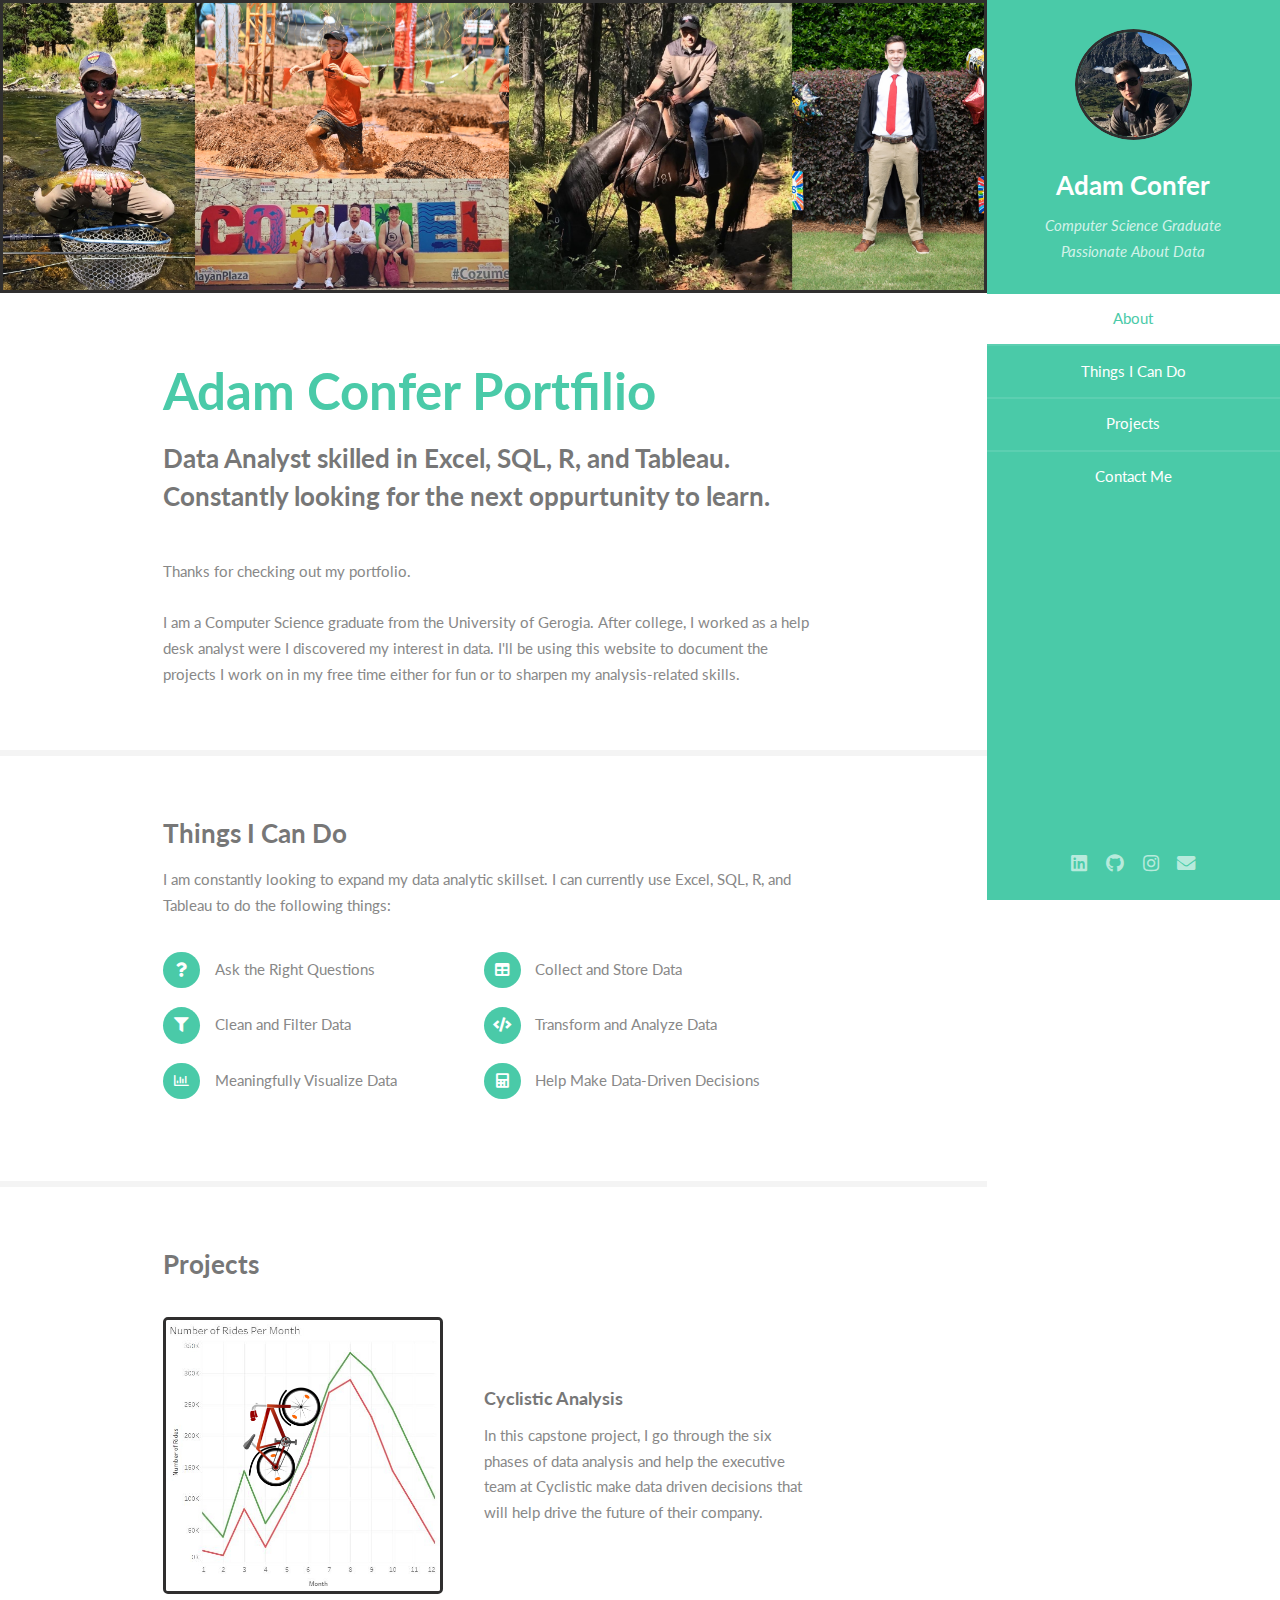
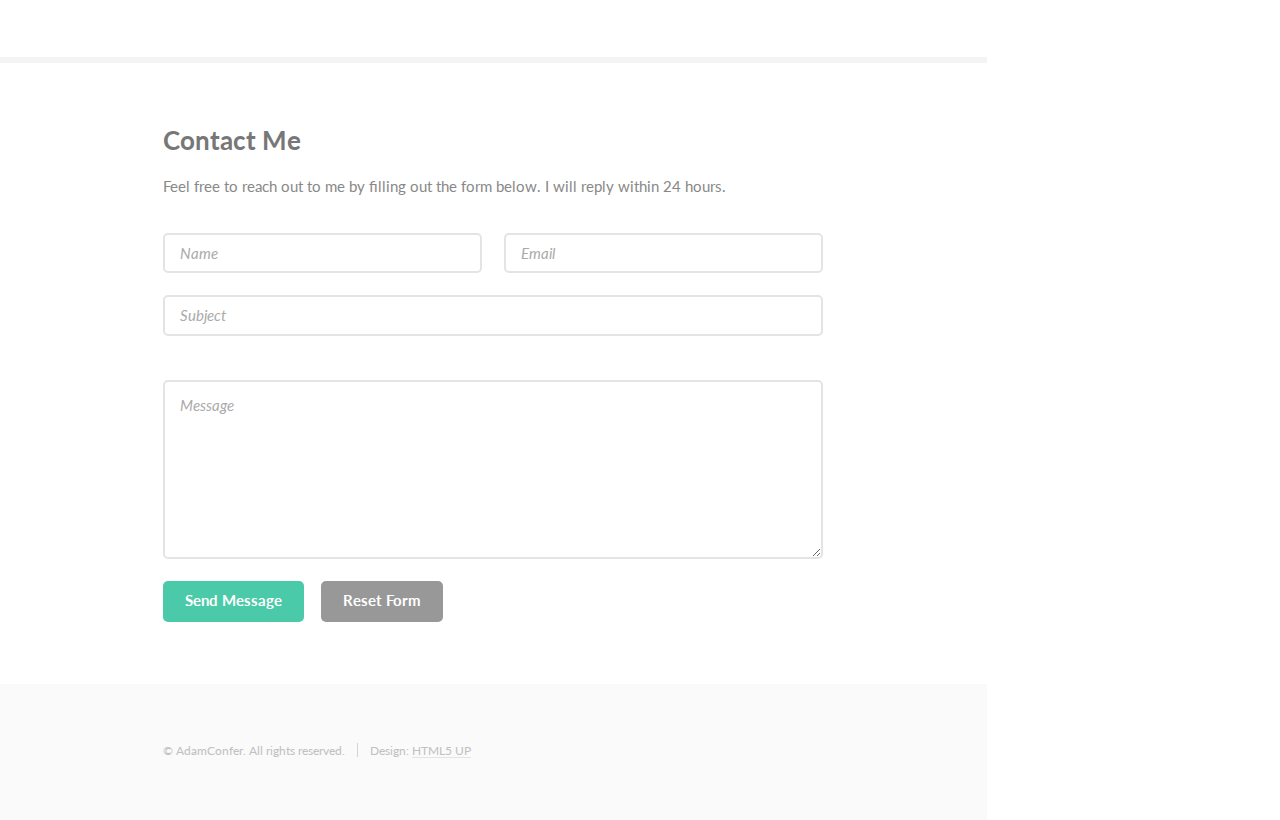
==== index.html @ 36cc15f7 "fist commit" ====
<!DOCTYPE HTML>
<!--
	html5up.net | @ajlkn
	Free for personal and commercial use under the CCA 3.0 license (html5up.net/license)
-->
<html>
	<head>
		<title>Adam Confer Portfolio</title>
		<meta charset="utf-8" />
		<meta name="viewport" content="width=device-width, initial-scale=1, user-scalable=no" />
		<link rel="stylesheet" href="assets/css/main.css" />

	</head>
	<body class="is-preload">

		<!-- Header -->
			<section id="header">
				<header>
					<span class="image avatar"><img src="images/me.jpg" alt="" /></span>
					<h1 id="logo"><a href="#">Adam Confer</a></h1>
					<p>Computer Science Graduate Passionate About Data<br />
					</p>
				</header>
				<nav id="nav">
					<ul>
						<li><a href="#one" class="active">About</a></li>
						<li><a href="#two">Things I Can Do</a></li>
						<li><a href="#three">Projects</a></li>
						<li><a href="#four">Contact Me</a></li>
					</ul>
				</nav>
				<footer>
					<ul class="icons">
						<li><a href="https://www.linkedin.com/in/adam-confer-892aa6199/" target="_blank" class="icon brands fa-linkedin"><span class="label">LinkedIn</span></a></li>
						<li><a href="https://github.com/adamconfer" target="_blank" class="icon brands fa-github"><span class="label">Github</span></a></li>
						<li><a href="https://www.instagram.com/adamthecreamconfer/" target="_blank" class="icon brands fa-instagram"><span class="label">Instagram</span></a></li>
						<li><a href="mailto: adam.confer@gmail.com" class="icon solid fa-envelope"><span class="label">Email</span></a></li>
					</ul>
				</footer>
			</section>

		<!-- Wrapper -->
			<div id="wrapper">

				<!-- Main -->
					<div id="main">

						<!-- One -->
							<section id="one">
								<div class="image main" data-position="center">
									<img src="images/collage1.jpg" alt="" />
								</div>
								<div class="container">
									<header class="major">
										<h2>Adam Confer Portfilio</h2>
										<p>Data Analyst skilled in Excel, SQL, R, and Tableau. Constantly looking for the next oppurtunity to learn. <br /></a></p>
									</header>
									<p>Thanks for checking out my portfolio. 
										
									<br><br>I am a Computer Science graduate from the University of Gerogia. After college, I worked as a help desk analyst were I
									discovered my interest in data. I'll be using this website to document the projects I work on in my free time either for fun or to 
									sharpen my analysis-related skills. 
									</p>
								</div>
							</section>

						<!-- Two -->
							<section id="two">
								<div class="container">
									<h3>Things I Can Do</h3>
									<p>I am constantly looking to expand my data analytic skillset. I can currently use Excel, SQL, R, and Tableau to do the following things:  </p>
									<ul class="feature-icons">
										<li class="icon solid fa-question"> Ask the Right Questions</li>
										<li class="icon solid fa-table">Collect and Store Data</li>
										<li class="icon solid fa-filter">Clean and Filter Data</li>
										<li class="icon solid fa-code">Transform and Analyze Data</li>
										<li class="fa-solid fa-chart-bar">Meaningfully Visualize Data</li>
										<li class="icon solid fa-calculator">Help Make Data-Driven Decisions</li>
									</ul>
								</div>
							</section>

						<!-- Three -->
							<section id="three">
								<div class="container">
									<h3>Projects</h3>
									<p></p>
									<div class="features">
										<article>
											<a href="cyclistic_project.html" class="image"><img src="images/bike_linechart.jpg" alt=""/></a>
											<div class="inner">
												<h4><a href="cyclistic_project.html" ">Cyclistic Analysis</a></h4>
												<p>In this capstone project, I go through the six phases of data analysis and help the executive team at Cyclistic make data driven decisions that will help drive the
													future of their company.</p>
											</div>
										</article>
										
										<!-- Template for later project additions
										<article>
											<a href="#" class="image"><img src="insert_image_here.jpg" alt="" /></a>
											<div class="inner">
												<h4>insert_title_project_here</h4>
												<p>insert_project_desc_here</p>
											</div>
										</article>
										-->
										
									</div>
								</div>
							</section>

						<!-- Four -->
							<section id="four">
								<div class="container">
									<h3>Contact Me</h3>
									<p>Feel free to reach out to me by filling out the form below. I will reply within 24 hours.</p>
									<form method="post" action="https://formsubmit.co/adam.confer@gmail.com">
										<div class="row gtr-uniform">
											<div class="col-6 col-12-xsmall"><input type="text" name="name" id="name" placeholder="Name" /></div>
											<div class="col-6 col-12-xsmall"><input type="email" name="email" id="email" placeholder="Email" required/></div>
											<div class="col-12"><input type="text" name="subject" id="subject" placeholder="Subject" /></div>
											<div class="col-12"><input type="hidden" name="_next"  value = "https://adamconfer.github.io" /></div>
											<div class="col-12"><textarea name="message" id="message" placeholder="Message" rows="6"></textarea></div>
											<div class="col-12">
												<ul class="actions">
													<li><input type="submit" class="primary" value="Send Message" /></li>
													<li><input type="reset" value="Reset Form" /></li>
												</ul>
											</div>
										</div>
									</form>
								</div>
							</section>

						

					</div>

				<!-- Footer -->
					<section id="footer">
						<div class="container">
							<ul class="copyright">
								<li>&copy; AdamConfer. All rights reserved.</li><li>Design: <a href="http://html5up.net">HTML5 UP</a></li>
							</ul>
						</div>
					</section>

			</div>

		<!-- Scripts -->
			<script src="assets/js/jquery.min.js"></script>
			<script src="assets/js/jquery.scrollex.min.js"></script>
			<script src="assets/js/jquery.scrolly.min.js"></script>
			<script src="assets/js/browser.min.js"></script>
			<script src="assets/js/breakpoints.min.js"></script>
			<script src="assets/js/util.js"></script>
			<script src="assets/js/main.js"></script>

	</body>
</html>
---- assets/css/main.css ----
@import url("fontawesome-all.min.css");
@import url("https://fonts.googleapis.com/css?family=Lato:400,400italic,700,700italic|Source+Code+Pro:400");

/*
	Read Only by HTML5 UP
	html5up.net | @ajlkn
	Free for personal and commercial use under the CCA 3.0 license (html5up.net/license)
*/

html, body, div, span, applet, object,
iframe, h1, h2, h3, h4, h5, h6, p, blockquote,
pre, a, abbr, acronym, address, big, cite,
code, del, dfn, em, img, ins, kbd, q, s, samp,
small, strike, strong, sub, sup, tt, var, b,
u, i, center, dl, dt, dd, ol, ul, li, fieldset,
form, label, legend, table, caption, tbody,
tfoot, thead, tr, th, td, article, aside,
canvas, details, embed, figure, figcaption,
footer, header, hgroup, menu, nav, output, ruby,
section, summary, time, mark, audio, video {
	margin: 0;
	padding: 0;
	border: 0;
	font-size: 100%;
	font: inherit;
	vertical-align: baseline;}

article, aside, details, figcaption, figure,
footer, header, hgroup, menu, nav, section {
	display: block;}

body {
	line-height: 1;
}

ol, ul {
	list-style: none;
}

blockquote, q {
	quotes: none;
}

	blockquote:before, blockquote:after, q:before, q:after {
		content: '';
		content: none;
	}

table {
	border-collapse: collapse;
	border-spacing: 0;
}

body {
	-webkit-text-size-adjust: none;
}

mark {
	background-color: transparent;
	color: inherit;
}

input::-moz-focus-inner {
	border: 0;
	padding: 0;
}

input, select, textarea {
	-moz-appearance: none;
	-webkit-appearance: none;
	-ms-appearance: none;
	appearance: none;
}

/* Basic */

	html {
		box-sizing: border-box;
	}

	img{
		border: 3px solid rgb(48, 47, 47);
	}

	*, *:before, *:after {
		box-sizing: inherit;
	}

	body {
		background: rgb(255, 255, 255);
	}

		body.is-preload *, body.is-preload *:before, body.is-preload *:after {
			-moz-animation: none !important;
			-webkit-animation: none !important;
			-ms-animation: none !important;
			animation: none !important;
			-moz-transition: none !important;
			-webkit-transition: none !important;
			-ms-transition: none !important;
			transition: none !important;
		}

	body, input, select, textarea {
		color: #888;
		font-family: "Lato", sans-serif;
		font-size: 16pt;
		font-weight: 400;
		line-height: 1.75em;
	}

	a {
		-moz-transition: color 0.2s ease-in-out, border-color 0.2s ease-in-out;
		-webkit-transition: color 0.2s ease-in-out, border-color 0.2s ease-in-out;
		-ms-transition: color 0.2s ease-in-out, border-color 0.2s ease-in-out;
		transition: color 0.2s ease-in-out, border-color 0.2s ease-in-out;
		border-bottom: solid 1px #e4e4e4;
		color: inherit;
		text-decoration: none;
	}

		a:hover {
			border-bottom-color: transparent;
			color: #4acaa8 !important;
		}

	strong, b {
		color: #777;
		font-weight: 700;
	}

	em, i {
		font-style: italic;
	}

	p {
		margin: 0 0 2.25em 0;
	}

	h1, h2, h3, h4, h5, h6 {
		color: #777;
		font-weight: 700;
		line-height: 1em;
		margin: 0 0 0.5625em 0;
	}

		h1 a, h2 a, h3 a, h4 a, h5 a, h6 a {
			border: 0;
			color: inherit;
			text-decoration: none;
		}

	h2 {
		font-size: 2em;
		line-height: 1.5em;
	}

	h3 {
		font-size: 1.75em;
		line-height: 1.5em;
	}

	h4 {
		font-size: 1.25em;
		line-height: 1.5em;
	}

	h5 {
		font-size: 0.9em;
		line-height: 1.5em;
	}

	h6 {
		font-size: 0.7em;
		line-height: 1.5em;
	}

	sub {
		font-size: 0.8em;
		position: relative;
		top: 0.5em;
	}

	sup {
		font-size: 0.8em;
		position: relative;
		top: -0.5em;
	}

	hr {
		border: 0;
		border-bottom: solid 2px #030303;
		margin: 2.25em 0;
	}

		hr.major {
			margin: 3.375em 0;
		}

	blockquote {
		border-left: solid 8px #e4e4e4;
		font-style: italic;
		margin: 0 0 2.25em 0;
		padding: 0.5em 0 0.5em 2em;
	}

	code {
		background: #555;
		border-radius: 5px;
		color: #fff;
		font-family: "Source Code Pro", monospace;
		font-size: 0.9em;
		margin: 0 0.25em;
		padding: 0.25em 0.65em;
	}

	pre {
		font-family: "Source Code Pro", monospace;
		font-size: 0.9em;
		margin: 0 0 2.25em 0;
	}

		pre code {
			-webkit-overflow-scrolling: touch;
			display: block;
			line-height: 1.5em;
			overflow-x: auto;
			padding: 1em 1.5em;
		}

	.align-left {
		text-align: left;
	}

	.align-center {
		text-align: center;
	}

	.align-right {
		text-align: right;
	}

/* Row */

	.row {
		display: flex;
		flex-wrap: wrap;
		box-sizing: border-box;
		align-items: stretch;
	}

		.row > * {
			box-sizing: border-box;
		}

		.row.gtr-uniform > * > :last-child {
			margin-bottom: 0;
		}

		.row.aln-left {
			justify-content: flex-start;
		}

		.row.aln-center {
			justify-content: center;
		}

		.row.aln-right {
			justify-content: flex-end;
		}

		.row.aln-top {
			align-items: flex-start;
		}

		.row.aln-middle {
			align-items: center;
		}

		.row.aln-bottom {
			align-items: flex-end;
		}

		.row > .imp {
			order: -1;
		}

		.row > .col-1 {
			width: 8.33333%;
		}

		.row > .off-1 {
			margin-left: 8.33333%;
		}

		.row > .col-2 {
			width: 16.66667%;
		}

		.row > .off-2 {
			margin-left: 16.66667%;
		}

		.row > .col-3 {
			width: 25%;
		}

		.row > .off-3 {
			margin-left: 25%;
		}

		.row > .col-4 {
			width: 33.33333%;
		}

		.row > .off-4 {
			margin-left: 33.33333%;
		}

		.row > .col-5 {
			width: 41.66667%;
		}

		.row > .off-5 {
			margin-left: 41.66667%;
		}

		.row > .col-6 {
			width: 50%;
		}

		.row > .off-6 {
			margin-left: 50%;
		}

		.row > .col-7 {
			width: 58.33333%;
		}

		.row > .off-7 {
			margin-left: 58.33333%;
		}

		.row > .col-8 {
			width: 66.66667%;
		}

		.row > .off-8 {
			margin-left: 66.66667%;
		}

		.row > .col-9 {
			width: 75%;
		}

		.row > .off-9 {
			margin-left: 75%;
		}

		.row > .col-10 {
			width: 83.33333%;
		}

		.row > .off-10 {
			margin-left: 83.33333%;
		}

		.row > .col-11 {
			width: 91.66667%;
		}

		.row > .off-11 {
			margin-left: 91.66667%;
		}

		.row > .col-12 {
			width: 100%;
		}

		.row > .off-12 {
			margin-left: 100%;
		}

		.row.gtr-0 {
			margin-top: 0;
			margin-left: 0em;
		}

			.row.gtr-0 > * {
				padding: 0 0 0 0em;
			}

			.row.gtr-0.gtr-uniform {
				margin-top: 0em;
			}

				.row.gtr-0.gtr-uniform > * {
					padding-top: 0em;
				}

		.row.gtr-25 {
			margin-top: 0;
			margin-left: -0.5em;
		}

			.row.gtr-25 > * {
				padding: 0 0 0 0.5em;
			}

			.row.gtr-25.gtr-uniform {
				margin-top: -0.5em;
			}

				.row.gtr-25.gtr-uniform > * {
					padding-top: 0.5em;
				}

		.row.gtr-50 {
			margin-top: 0;
			margin-left: -1em;
		}

			.row.gtr-50 > * {
				padding: 0 0 0 1em;
			}

			.row.gtr-50.gtr-uniform {
				margin-top: -1em;
			}

				.row.gtr-50.gtr-uniform > * {
					padding-top: 1em;
				}

		.row {
			margin-top: 0;
			margin-left: -2em;
		}

			.row > * {
				padding: 0 0 0 2em;
			}

			.row.gtr-uniform {
				margin-top: -2em;
			}

				.row.gtr-uniform > * {
					padding-top: 2em;
				}

		.row.gtr-150 {
			margin-top: 0;
			margin-left: -3em;
		}

			.row.gtr-150 > * {
				padding: 0 0 0 3em;
			}

			.row.gtr-150.gtr-uniform {
				margin-top: -3em;
			}

				.row.gtr-150.gtr-uniform > * {
					padding-top: 3em;
				}

		.row.gtr-200 {
			margin-top: 0;
			margin-left: -4em;
		}

			.row.gtr-200 > * {
				padding: 0 0 0 4em;
			}

			.row.gtr-200.gtr-uniform {
				margin-top: -4em;
			}

				.row.gtr-200.gtr-uniform > * {
					padding-top: 4em;
				}

		@media screen and (max-width: 1680px) {

			.row {
				display: flex;
				flex-wrap: wrap;
				box-sizing: border-box;
				align-items: stretch;
			}

				.row > * {
					box-sizing: border-box;
				}

				.row.gtr-uniform > * > :last-child {
					margin-bottom: 0;
				}

				.row.aln-left {
					justify-content: flex-start;
				}

				.row.aln-center {
					justify-content: center;
				}

				.row.aln-right {
					justify-content: flex-end;
				}

				.row.aln-top {
					align-items: flex-start;
				}

				.row.aln-middle {
					align-items: center;
				}

				.row.aln-bottom {
					align-items: flex-end;
				}

				.row > .imp-xlarge {
					order: -1;
				}

				.row > .col-1-xlarge {
					width: 8.33333%;
				}

				.row > .off-1-xlarge {
					margin-left: 8.33333%;
				}

				.row > .col-2-xlarge {
					width: 16.66667%;
				}

				.row > .off-2-xlarge {
					margin-left: 16.66667%;
				}

				.row > .col-3-xlarge {
					width: 25%;
				}

				.row > .off-3-xlarge {
					margin-left: 25%;
				}

				.row > .col-4-xlarge {
					width: 33.33333%;
				}

				.row > .off-4-xlarge {
					margin-left: 33.33333%;
				}

				.row > .col-5-xlarge {
					width: 41.66667%;
				}

				.row > .off-5-xlarge {
					margin-left: 41.66667%;
				}

				.row > .col-6-xlarge {
					width: 50%;
				}

				.row > .off-6-xlarge {
					margin-left: 50%;
				}

				.row > .col-7-xlarge {
					width: 58.33333%;
				}

				.row > .off-7-xlarge {
					margin-left: 58.33333%;
				}

				.row > .col-8-xlarge {
					width: 66.66667%;
				}

				.row > .off-8-xlarge {
					margin-left: 66.66667%;
				}

				.row > .col-9-xlarge {
					width: 75%;
				}

				.row > .off-9-xlarge {
					margin-left: 75%;
				}

				.row > .col-10-xlarge {
					width: 83.33333%;
				}

				.row > .off-10-xlarge {
					margin-left: 83.33333%;
				}

				.row > .col-11-xlarge {
					width: 91.66667%;
				}

				.row > .off-11-xlarge {
					margin-left: 91.66667%;
				}

				.row > .col-12-xlarge {
					width: 100%;
				}

				.row > .off-12-xlarge {
					margin-left: 100%;
				}

				.row.gtr-0 {
					margin-top: 0;
					margin-left: 0em;
				}

					.row.gtr-0 > * {
						padding: 0 0 0 0em;
					}

					.row.gtr-0.gtr-uniform {
						margin-top: 0em;
					}

						.row.gtr-0.gtr-uniform > * {
							padding-top: 0em;
						}

				.row.gtr-25 {
					margin-top: 0;
					margin-left: -0.5em;
				}

					.row.gtr-25 > * {
						padding: 0 0 0 0.5em;
					}

					.row.gtr-25.gtr-uniform {
						margin-top: -0.5em;
					}

						.row.gtr-25.gtr-uniform > * {
							padding-top: 0.5em;
						}

				.row.gtr-50 {
					margin-top: 0;
					margin-left: -1em;
				}

					.row.gtr-50 > * {
						padding: 0 0 0 1em;
					}

					.row.gtr-50.gtr-uniform {
						margin-top: -1em;
					}

						.row.gtr-50.gtr-uniform > * {
							padding-top: 1em;
						}

				.row {
					margin-top: 0;
					margin-left: -2em;
				}

					.row > * {
						padding: 0 0 0 2em;
					}

					.row.gtr-uniform {
						margin-top: -2em;
					}

						.row.gtr-uniform > * {
							padding-top: 2em;
						}

				.row.gtr-150 {
					margin-top: 0;
					margin-left: -3em;
				}

					.row.gtr-150 > * {
						padding: 0 0 0 3em;
					}

					.row.gtr-150.gtr-uniform {
						margin-top: -3em;
					}

						.row.gtr-150.gtr-uniform > * {
							padding-top: 3em;
						}

				.row.gtr-200 {
					margin-top: 0;
					margin-left: -4em;
				}

					.row.gtr-200 > * {
						padding: 0 0 0 4em;
					}

					.row.gtr-200.gtr-uniform {
						margin-top: -4em;
					}

						.row.gtr-200.gtr-uniform > * {
							padding-top: 4em;
						}

		}

		@media screen and (max-width: 1280px) {

			.row {
				display: flex;
				flex-wrap: wrap;
				box-sizing: border-box;
				align-items: stretch;
			}

				.row > * {
					box-sizing: border-box;
				}

				.row.gtr-uniform > * > :last-child {
					margin-bottom: 0;
				}

				.row.aln-left {
					justify-content: flex-start;
				}

				.row.aln-center {
					justify-content: center;
				}

				.row.aln-right {
					justify-content: flex-end;
				}

				.row.aln-top {
					align-items: flex-start;
				}

				.row.aln-middle {
					align-items: center;
				}

				.row.aln-bottom {
					align-items: flex-end;
				}

				.row > .imp-large {
					order: -1;
				}

				.row > .col-1-large {
					width: 8.33333%;
				}

				.row > .off-1-large {
					margin-left: 8.33333%;
				}

				.row > .col-2-large {
					width: 16.66667%;
				}

				.row > .off-2-large {
					margin-left: 16.66667%;
				}

				.row > .col-3-large {
					width: 25%;
				}

				.row > .off-3-large {
					margin-left: 25%;
				}

				.row > .col-4-large {
					width: 33.33333%;
				}

				.row > .off-4-large {
					margin-left: 33.33333%;
				}

				.row > .col-5-large {
					width: 41.66667%;
				}

				.row > .off-5-large {
					margin-left: 41.66667%;
				}

				.row > .col-6-large {
					width: 50%;
				}

				.row > .off-6-large {
					margin-left: 50%;
				}

				.row > .col-7-large {
					width: 58.33333%;
				}

				.row > .off-7-large {
					margin-left: 58.33333%;
				}

				.row > .col-8-large {
					width: 66.66667%;
				}

				.row > .off-8-large {
					margin-left: 66.66667%;
				}

				.row > .col-9-large {
					width: 75%;
				}

				.row > .off-9-large {
					margin-left: 75%;
				}

				.row > .col-10-large {
					width: 83.33333%;
				}

				.row > .off-10-large {
					margin-left: 83.33333%;
				}

				.row > .col-11-large {
					width: 91.66667%;
				}

				.row > .off-11-large {
					margin-left: 91.66667%;
				}

				.row > .col-12-large {
					width: 100%;
				}

				.row > .off-12-large {
					margin-left: 100%;
				}

				.row.gtr-0 {
					margin-top: 0;
					margin-left: 0em;
				}

					.row.gtr-0 > * {
						padding: 0 0 0 0em;
					}

					.row.gtr-0.gtr-uniform {
						margin-top: 0em;
					}

						.row.gtr-0.gtr-uniform > * {
							padding-top: 0em;
						}

				.row.gtr-25 {
					margin-top: 0;
					margin-left: -0.375em;
				}

					.row.gtr-25 > * {
						padding: 0 0 0 0.375em;
					}

					.row.gtr-25.gtr-uniform {
						margin-top: -0.375em;
					}

						.row.gtr-25.gtr-uniform > * {
							padding-top: 0.375em;
						}

				.row.gtr-50 {
					margin-top: 0;
					margin-left: -0.75em;
				}

					.row.gtr-50 > * {
						padding: 0 0 0 0.75em;
					}

					.row.gtr-50.gtr-uniform {
						margin-top: -0.75em;
					}

						.row.gtr-50.gtr-uniform > * {
							padding-top: 0.75em;
						}

				.row {
					margin-top: 0;
					margin-left: -1.5em;
				}

					.row > * {
						padding: 0 0 0 1.5em;
					}

					.row.gtr-uniform {
						margin-top: -1.5em;
					}

						.row.gtr-uniform > * {
							padding-top: 1.5em;
						}

				.row.gtr-150 {
					margin-top: 0;
					margin-left: -2.25em;
				}

					.row.gtr-150 > * {
						padding: 0 0 0 2.25em;
					}

					.row.gtr-150.gtr-uniform {
						margin-top: -2.25em;
					}

						.row.gtr-150.gtr-uniform > * {
							padding-top: 2.25em;
						}

				.row.gtr-200 {
					margin-top: 0;
					margin-left: -3em;
				}

					.row.gtr-200 > * {
						padding: 0 0 0 3em;
					}

					.row.gtr-200.gtr-uniform {
						margin-top: -3em;
					}

						.row.gtr-200.gtr-uniform > * {
							padding-top: 3em;
						}

		}

		@media screen and (max-width: 1024px) {

			.row {
				display: flex;
				flex-wrap: wrap;
				box-sizing: border-box;
				align-items: stretch;
			}

				.row > * {
					box-sizing: border-box;
				}

				.row.gtr-uniform > * > :last-child {
					margin-bottom: 0;
				}

				.row.aln-left {
					justify-content: flex-start;
				}

				.row.aln-center {
					justify-content: center;
				}

				.row.aln-right {
					justify-content: flex-end;
				}

				.row.aln-top {
					align-items: flex-start;
				}

				.row.aln-middle {
					align-items: center;
				}

				.row.aln-bottom {
					align-items: flex-end;
				}

				.row > .imp-medium {
					order: -1;
				}

				.row > .col-1-medium {
					width: 8.33333%;
				}

				.row > .off-1-medium {
					margin-left: 8.33333%;
				}

				.row > .col-2-medium {
					width: 16.66667%;
				}

				.row > .off-2-medium {
					margin-left: 16.66667%;
				}

				.row > .col-3-medium {
					width: 25%;
				}

				.row > .off-3-medium {
					margin-left: 25%;
				}

				.row > .col-4-medium {
					width: 33.33333%;
				}

				.row > .off-4-medium {
					margin-left: 33.33333%;
				}

				.row > .col-5-medium {
					width: 41.66667%;
				}

				.row > .off-5-medium {
					margin-left: 41.66667%;
				}

				.row > .col-6-medium {
					width: 50%;
				}

				.row > .off-6-medium {
					margin-left: 50%;
				}

				.row > .col-7-medium {
					width: 58.33333%;
				}

				.row > .off-7-medium {
					margin-left: 58.33333%;
				}

				.row > .col-8-medium {
					width: 66.66667%;
				}

				.row > .off-8-medium {
					margin-left: 66.66667%;
				}

				.row > .col-9-medium {
					width: 75%;
				}

				.row > .off-9-medium {
					margin-left: 75%;
				}

				.row > .col-10-medium {
					width: 83.33333%;
				}

				.row > .off-10-medium {
					margin-left: 83.33333%;
				}

				.row > .col-11-medium {
					width: 91.66667%;
				}

				.row > .off-11-medium {
					margin-left: 91.66667%;
				}

				.row > .col-12-medium {
					width: 100%;
				}

				.row > .off-12-medium {
					margin-left: 100%;
				}

				.row.gtr-0 {
					margin-top: 0;
					margin-left: 0em;
				}

					.row.gtr-0 > * {
						padding: 0 0 0 0em;
					}

					.row.gtr-0.gtr-uniform {
						margin-top: 0em;
					}

						.row.gtr-0.gtr-uniform > * {
							padding-top: 0em;
						}

				.row.gtr-25 {
					margin-top: 0;
					margin-left: -0.375em;
				}

					.row.gtr-25 > * {
						padding: 0 0 0 0.375em;
					}

					.row.gtr-25.gtr-uniform {
						margin-top: -0.375em;
					}

						.row.gtr-25.gtr-uniform > * {
							padding-top: 0.375em;
						}

				.row.gtr-50 {
					margin-top: 0;
					margin-left: -0.75em;
				}

					.row.gtr-50 > * {
						padding: 0 0 0 0.75em;
					}

					.row.gtr-50.gtr-uniform {
						margin-top: -0.75em;
					}

						.row.gtr-50.gtr-uniform > * {
							padding-top: 0.75em;
						}

				.row {
					margin-top: 0;
					margin-left: -1.5em;
				}

					.row > * {
						padding: 0 0 0 1.5em;
					}

					.row.gtr-uniform {
						margin-top: -1.5em;
					}

						.row.gtr-uniform > * {
							padding-top: 1.5em;
						}

				.row.gtr-150 {
					margin-top: 0;
					margin-left: -2.25em;
				}

					.row.gtr-150 > * {
						padding: 0 0 0 2.25em;
					}

					.row.gtr-150.gtr-uniform {
						margin-top: -2.25em;
					}

						.row.gtr-150.gtr-uniform > * {
							padding-top: 2.25em;
						}

				.row.gtr-200 {
					margin-top: 0;
					margin-left: -3em;
				}

					.row.gtr-200 > * {
						padding: 0 0 0 3em;
					}

					.row.gtr-200.gtr-uniform {
						margin-top: -3em;
					}

						.row.gtr-200.gtr-uniform > * {
							padding-top: 3em;
						}

		}

		@media screen and (max-width: 736px) {

			.row {
				display: flex;
				flex-wrap: wrap;
				box-sizing: border-box;
				align-items: stretch;
			}

				.row > * {
					box-sizing: border-box;
				}

				.row.gtr-uniform > * > :last-child {
					margin-bottom: 0;
				}

				.row.aln-left {
					justify-content: flex-start;
				}

				.row.aln-center {
					justify-content: center;
				}

				.row.aln-right {
					justify-content: flex-end;
				}

				.row.aln-top {
					align-items: flex-start;
				}

				.row.aln-middle {
					align-items: center;
				}

				.row.aln-bottom {
					align-items: flex-end;
				}

				.row > .imp-small {
					order: -1;
				}

				.row > .col-1-small {
					width: 8.33333%;
				}

				.row > .off-1-small {
					margin-left: 8.33333%;
				}

				.row > .col-2-small {
					width: 16.66667%;
				}

				.row > .off-2-small {
					margin-left: 16.66667%;
				}

				.row > .col-3-small {
					width: 25%;
				}

				.row > .off-3-small {
					margin-left: 25%;
				}

				.row > .col-4-small {
					width: 33.33333%;
				}

				.row > .off-4-small {
					margin-left: 33.33333%;
				}

				.row > .col-5-small {
					width: 41.66667%;
				}

				.row > .off-5-small {
					margin-left: 41.66667%;
				}

				.row > .col-6-small {
					width: 50%;
				}

				.row > .off-6-small {
					margin-left: 50%;
				}

				.row > .col-7-small {
					width: 58.33333%;
				}

				.row > .off-7-small {
					margin-left: 58.33333%;
				}

				.row > .col-8-small {
					width: 66.66667%;
				}

				.row > .off-8-small {
					margin-left: 66.66667%;
				}

				.row > .col-9-small {
					width: 75%;
				}

				.row > .off-9-small {
					margin-left: 75%;
				}

				.row > .col-10-small {
					width: 83.33333%;
				}

				.row > .off-10-small {
					margin-left: 83.33333%;
				}

				.row > .col-11-small {
					width: 91.66667%;
				}

				.row > .off-11-small {
					margin-left: 91.66667%;
				}

				.row > .col-12-small {
					width: 100%;
				}

				.row > .off-12-small {
					margin-left: 100%;
				}

				.row.gtr-0 {
					margin-top: 0;
					margin-left: 0em;
				}

					.row.gtr-0 > * {
						padding: 0 0 0 0em;
					}

					.row.gtr-0.gtr-uniform {
						margin-top: 0em;
					}

						.row.gtr-0.gtr-uniform > * {
							padding-top: 0em;
						}

				.row.gtr-25 {
					margin-top: 0;
					margin-left: -0.3125em;
				}

					.row.gtr-25 > * {
						padding: 0 0 0 0.3125em;
					}

					.row.gtr-25.gtr-uniform {
						margin-top: -0.3125em;
					}

						.row.gtr-25.gtr-uniform > * {
							padding-top: 0.3125em;
						}

				.row.gtr-50 {
					margin-top: 0;
					margin-left: -0.625em;
				}

					.row.gtr-50 > * {
						padding: 0 0 0 0.625em;
					}

					.row.gtr-50.gtr-uniform {
						margin-top: -0.625em;
					}

						.row.gtr-50.gtr-uniform > * {
							padding-top: 0.625em;
						}

				.row {
					margin-top: 0;
					margin-left: -1.25em;
				}

					.row > * {
						padding: 0 0 0 1.25em;
					}

					.row.gtr-uniform {
						margin-top: -1.25em;
					}

						.row.gtr-uniform > * {
							padding-top: 1.25em;
						}

				.row.gtr-150 {
					margin-top: 0;
					margin-left: -1.875em;
				}

					.row.gtr-150 > * {
						padding: 0 0 0 1.875em;
					}

					.row.gtr-150.gtr-uniform {
						margin-top: -1.875em;
					}

						.row.gtr-150.gtr-uniform > * {
							padding-top: 1.875em;
						}

				.row.gtr-200 {
					margin-top: 0;
					margin-left: -2.5em;
				}

					.row.gtr-200 > * {
						padding: 0 0 0 2.5em;
					}

					.row.gtr-200.gtr-uniform {
						margin-top: -2.5em;
					}

						.row.gtr-200.gtr-uniform > * {
							padding-top: 2.5em;
						}

		}

		@media screen and (max-width: 480px) {

			.row {
				display: flex;
				flex-wrap: wrap;
				box-sizing: border-box;
				align-items: stretch;
			}

				.row > * {
					box-sizing: border-box;
				}

				.row.gtr-uniform > * > :last-child {
					margin-bottom: 0;
				}

				.row.aln-left {
					justify-content: flex-start;
				}

				.row.aln-center {
					justify-content: center;
				}

				.row.aln-right {
					justify-content: flex-end;
				}

				.row.aln-top {
					align-items: flex-start;
				}

				.row.aln-middle {
					align-items: center;
				}

				.row.aln-bottom {
					align-items: flex-end;
				}

				.row > .imp-xsmall {
					order: -1;
				}

				.row > .col-1-xsmall {
					width: 8.33333%;
				}

				.row > .off-1-xsmall {
					margin-left: 8.33333%;
				}

				.row > .col-2-xsmall {
					width: 16.66667%;
				}

				.row > .off-2-xsmall {
					margin-left: 16.66667%;
				}

				.row > .col-3-xsmall {
					width: 25%;
				}

				.row > .off-3-xsmall {
					margin-left: 25%;
				}

				.row > .col-4-xsmall {
					width: 33.33333%;
				}

				.row > .off-4-xsmall {
					margin-left: 33.33333%;
				}

				.row > .col-5-xsmall {
					width: 41.66667%;
				}

				.row > .off-5-xsmall {
					margin-left: 41.66667%;
				}

				.row > .col-6-xsmall {
					width: 50%;
				}

				.row > .off-6-xsmall {
					margin-left: 50%;
				}

				.row > .col-7-xsmall {
					width: 58.33333%;
				}

				.row > .off-7-xsmall {
					margin-left: 58.33333%;
				}

				.row > .col-8-xsmall {
					width: 66.66667%;
				}

				.row > .off-8-xsmall {
					margin-left: 66.66667%;
				}

				.row > .col-9-xsmall {
					width: 75%;
				}

				.row > .off-9-xsmall {
					margin-left: 75%;
				}

				.row > .col-10-xsmall {
					width: 83.33333%;
				}

				.row > .off-10-xsmall {
					margin-left: 83.33333%;
				}

				.row > .col-11-xsmall {
					width: 91.66667%;
				}

				.row > .off-11-xsmall {
					margin-left: 91.66667%;
				}

				.row > .col-12-xsmall {
					width: 100%;
				}

				.row > .off-12-xsmall {
					margin-left: 100%;
				}

				.row.gtr-0 {
					margin-top: 0;
					margin-left: 0em;
				}

					.row.gtr-0 > * {
						padding: 0 0 0 0em;
					}

					.row.gtr-0.gtr-uniform {
						margin-top: 0em;
					}

						.row.gtr-0.gtr-uniform > * {
							padding-top: 0em;
						}

				.row.gtr-25 {
					margin-top: 0;
					margin-left: -0.3125em;
				}

					.row.gtr-25 > * {
						padding: 0 0 0 0.3125em;
					}

					.row.gtr-25.gtr-uniform {
						margin-top: -0.3125em;
					}

						.row.gtr-25.gtr-uniform > * {
							padding-top: 0.3125em;
						}

				.row.gtr-50 {
					margin-top: 0;
					margin-left: -0.625em;
				}

					.row.gtr-50 > * {
						padding: 0 0 0 0.625em;
					}

					.row.gtr-50.gtr-uniform {
						margin-top: -0.625em;
					}

						.row.gtr-50.gtr-uniform > * {
							padding-top: 0.625em;
						}

				.row {
					margin-top: 0;
					margin-left: -1.25em;
				}

					.row > * {
						padding: 0 0 0 1.25em;
					}

					.row.gtr-uniform {
						margin-top: -1.25em;
					}

						.row.gtr-uniform > * {
							padding-top: 1.25em;
						}

				.row.gtr-150 {
					margin-top: 0;
					margin-left: -1.875em;
				}

					.row.gtr-150 > * {
						padding: 0 0 0 1.875em;
					}

					.row.gtr-150.gtr-uniform {
						margin-top: -1.875em;
					}

						.row.gtr-150.gtr-uniform > * {
							padding-top: 1.875em;
						}

				.row.gtr-200 {
					margin-top: 0;
					margin-left: -2.5em;
				}

					.row.gtr-200 > * {
						padding: 0 0 0 2.5em;
					}

					.row.gtr-200.gtr-uniform {
						margin-top: -2.5em;
					}

						.row.gtr-200.gtr-uniform > * {
							padding-top: 2.5em;
						}

		}

/* Container */

	.container {
		margin: 0 auto;
		max-width: calc(100% - 4.5em);
		width: 45em;
	}

		.container.xsmall {
			width: 11.25em;
		}

		.container.small {
			width: 22.5em;
		}

		.container.medium {
			width: 33.75em;
		}

		.container.large {
			width: 56.25em;
		}

		.container.xlarge {
			width: 67.5em;
		}

		.container.max {
			width: 100%;
		}

		@media screen and (max-width: 1024px) {

			.container {
				width: 100% !important;
			}

		}

		@media screen and (max-width: 480px) {

			.container {
				max-width: calc(100% - 3.375em);
			}

		}

/* Section/Article */

	section.special, article.special {
		text-align: center;
	}

	header p {
		color: #aaa;
		position: relative;
		margin: 0 0 1.6875em 0;
	}

	header h2 + p {
		font-size: 1.25em;
		margin-top: -0.5em;
		line-height: 1.5em;
	}

	header h3 + p {
		font-size: 1.1em;
		margin-top: -0.35em;
		line-height: 1.5em;
	}

	header h4 + p,
	header h5 + p,
	header h6 + p {
		font-size: 0.9em;
		margin-top: -0.25em;
		line-height: 1.5em;
	}

	header.major h2 {
		color: #4acaa8;
		font-size: 3.5em;
	}

		header.major h2 + p {
			color: #777;
			font-size: 1.75em;
			font-weight: 700;
			margin-top: -0.75em;
		}

/* Form */

	form {
		margin: 0 0 2.25em 0;
	}

	label {
		color: #777;
		display: block;
		font-size: 0.9em;
		font-weight: 700;
		margin: 0 0 1.125em 0;
	}

	input::-moz-focus-inner {
		border: 0;
		padding: 0;
	}

	input[type="text"],
	input[type="password"],
	input[type="email"],
	select,
	textarea {
		-moz-appearance: none;
		-webkit-appearance: none;
		-ms-appearance: none;
		appearance: none;
		border-radius: 5px;
		border: none;
		border: solid 2px #e4e4e4;
		color: inherit;
		display: block;
		outline: 0;
		padding: 0 1em;
		text-decoration: none;
		width: 100%;
	}

		input[type="text"]:invalid,
		input[type="password"]:invalid,
		input[type="email"]:invalid,
		select:invalid,
		textarea:invalid {
			box-shadow: none;
		}

		input[type="text"]:focus,
		input[type="password"]:focus,
		input[type="email"]:focus,
		select:focus,
		textarea:focus {
			border-color: #4acaa8;
		}

	select {
		background-image: url("data:image/svg+xml;charset=utf8,%3Csvg xmlns='http://www.w3.org/2000/svg' width='40' height='40' preserveAspectRatio='none' viewBox='0 0 40 40'%3E%3Cpath d='M9.4,12.3l10.4,10.4l10.4-10.4c0.2-0.2,0.5-0.4,0.9-0.4c0.3,0,0.6,0.1,0.9,0.4l3.3,3.3c0.2,0.2,0.4,0.5,0.4,0.9 c0,0.4-0.1,0.6-0.4,0.9L20.7,31.9c-0.2,0.2-0.5,0.4-0.9,0.4c-0.3,0-0.6-0.1-0.9-0.4L4.3,17.3c-0.2-0.2-0.4-0.5-0.4-0.9 c0-0.4,0.1-0.6,0.4-0.9l3.3-3.3c0.2-0.2,0.5-0.4,0.9-0.4S9.1,12.1,9.4,12.3z' fill='%23e4e4e4' /%3E%3C/svg%3E");
		background-size: 1.25em;
		background-repeat: no-repeat;
		background-position: calc(100% - 1em) center;
		height: 2.75em;
		padding-right: 2.75em;
		text-overflow: ellipsis;
	}

		select option {
			color: #777;
			background: #fff;
		}

		select:focus::-ms-value {
			background-color: transparent;
		}

		select::-ms-expand {
			display: none;
		}

	input[type="text"],
	input[type="password"],
	input[type="email"],
	select {
		height: 2.75em;
	}

	textarea {
		padding: 0.75em 1em;
	}

	input[type="checkbox"],
	input[type="radio"] {
		-moz-appearance: none;
		-webkit-appearance: none;
		-ms-appearance: none;
		appearance: none;
		display: block;
		float: left;
		margin-right: -2em;
		opacity: 0;
		width: 1em;
		z-index: -1;
	}

		input[type="checkbox"] + label,
		input[type="radio"] + label {
			text-decoration: none;
			color: #888;
			cursor: pointer;
			display: inline-block;
			font-size: 1em;
			font-weight: 400;
			padding-left: 2.4em;
			padding-right: 0.75em;
			position: relative;
		}

			input[type="checkbox"] + label:before,
			input[type="radio"] + label:before {
				-moz-osx-font-smoothing: grayscale;
				-webkit-font-smoothing: antialiased;
				display: inline-block;
				font-style: normal;
				font-variant: normal;
				text-rendering: auto;
				line-height: 1;
				text-transform: none !important;
				font-family: 'Font Awesome 5 Free';
				font-weight: 900;
			}

			input[type="checkbox"] + label:before,
			input[type="radio"] + label:before {
				background: #fafafa;
				border-radius: 5px;
				border: solid 2px #e4e4e4;
				content: '';
				display: inline-block;
				font-size: 0.8em;
				height: 2.0625em;
				left: 0;
				line-height: 2.0625em;
				position: absolute;
				text-align: center;
				top: 0;
				width: 2.0625em;
			}

		input[type="checkbox"]:checked + label:before,
		input[type="radio"]:checked + label:before {
			background: #989898;
			border-color: #989898;
			color: #ffffff;
			content: '\f00c';
		}

		input[type="checkbox"]:focus + label:before,
		input[type="radio"]:focus + label:before {
			border-color: #4acaa8;
		}

	input[type="checkbox"] + label:before {
		border-radius: 5px;
	}

	input[type="radio"] + label:before {
		border-radius: 100%;
	}

	::-webkit-input-placeholder {
		color: #aaa !important;
		font-style: italic;
		opacity: 1.0;
	}

	:-moz-placeholder {
		color: #aaa !important;
		font-style: italic;
		opacity: 1.0;
	}

	::-moz-placeholder {
		color: #aaa !important;
		font-style: italic;
		opacity: 1.0;
	}

	:-ms-input-placeholder {
		color: #aaa !important;
		font-style: italic;
		opacity: 1.0;
	}

/* Box */

	.box {
		border-radius: 5px;
		border: solid 2px #e4e4e4;
		margin-bottom: 2.25em;
		padding: 1.5em;
	}

		.box > :last-child,
		.box > :last-child > :last-child,
		.box > :last-child > :last-child > :last-child {
			margin-bottom: 0;
		}

		.box.alt {
			border: 0;
			border-radius: 0;
			padding: 0;
		}

/* Icon */

	.icon {
		text-decoration: none;
		border-bottom: none;
		position: relative;
	}

		.icon:before {
			-moz-osx-font-smoothing: grayscale;
			-webkit-font-smoothing: antialiased;
			display: inline-block;
			font-style: normal;
			font-variant: normal;
			text-rendering: auto;
			line-height: 1;
			text-transform: none !important;
			font-family: 'Font Awesome 5 Free';
			font-weight: 400;
		}

		.icon > .label {
			display: none;
		}

		.icon:before {
			line-height: inherit;
		}

		.icon.solid:before {
			font-weight: 900;
		}

		.icon.brands:before {
			font-family: 'Font Awesome 5 Brands';
		}

/* Image */

	.image {
		border-radius: 5px;
		border: 0;
		display: inline-block;
		position: relative;
	}

		.image[data-position] img {
			-moz-object-fit: cover;
			-webkit-object-fit: cover;
			-ms-object-fit: cover;
			object-fit: cover;
			display: block;
			position: absolute;
			top: 0;
			left: 0;
			width: 100%;
			height: 100%;
		}

		.image[data-position="top left"] img {
			-moz-object-position: top left;
			-webkit-object-position: top left;
			-ms-object-position: top left;
			object-position: top left;
		}

		.image[data-position="top"] img {
			-moz-object-position: top;
			-webkit-object-position: top;
			-ms-object-position: top;
			object-position: top;
		}

		.image[data-position="top right"] img {
			-moz-object-position: top right;
			-webkit-object-position: top right;
			-ms-object-position: top right;
			object-position: top right;
		}

		.image[data-position="right"] img {
			-moz-object-position: right;
			-webkit-object-position: right;
			-ms-object-position: right;
			object-position: right;
		}

		.image[data-position="bottom right"] img {
			-moz-object-position: bottom right;
			-webkit-object-position: bottom right;
			-ms-object-position: bottom right;
			object-position: bottom right;
		}

		.image[data-position="bottom"] img {
			-moz-object-position: bottom;
			-webkit-object-position: bottom;
			-ms-object-position: bottom;
			object-position: bottom;
		}

		.image[data-position="bottom left"] img {
			-moz-object-position: bottom left;
			-webkit-object-position: bottom left;
			-ms-object-position: bottom left;
			object-position: bottom left;
		}

		.image[data-position="left"] img {
			-moz-object-position: left;
			-webkit-object-position: left;
			-ms-object-position: left;
			object-position: left;
		}

		.image[data-position="center"] img {
			-moz-object-position: center;
			-webkit-object-position: center;
			-ms-object-position: center;
			object-position: center;
		}

		.image[data-position="25% 25%"] img {
			-moz-object-position: 25% 25%;
			-webkit-object-position: 25% 25%;
			-ms-object-position: 25% 25%;
			object-position: 25% 25%;
		}

		.image[data-position="75% 25%"] img {
			-moz-object-position: 75% 25%;
			-webkit-object-position: 75% 25%;
			-ms-object-position: 75% 25%;
			object-position: 75% 25%;
		}

		.image[data-position="75% 75%"] img {
			-moz-object-position: 75% 75%;
			-webkit-object-position: 75% 75%;
			-ms-object-position: 75% 75%;
			object-position: 75% 75%;
		}

		.image[data-position="25% 75%"] img {
			-moz-object-position: 25% 75%;
			-webkit-object-position: 25% 75%;
			-ms-object-position: 25% 75%;
			object-position: 25% 75%;
		}

		.image img {
			border-radius: 5px;
			display: block;
		}

		.image.left {
			float: left;
			margin: 0 2.5em 2em 0;
			top: 0.25em;
		}

		.image.right {
			float: right;
			margin: 0 0 2em 2.5em;
			top: 0.25em;
		}

		.image.fit {
			display: block;
			margin: 0 0 2.25em 0;
			width: 100%;
		}

			.image.fit img {
				display: block;
				width: 100%;
			}

		.image.avatar {
			border-radius: 100%;
			overflow: hidden;
		}

			.image.avatar img {
				border-radius: 100%;
				display: block;
				width: 100%;
			}

		.image.main {
			display: block;
			height: 20em;
			border-radius: 0;
		}

			.image.main img {
				border-radius: 0;
			}

/* List */

	ol {
		list-style: decimal;
		margin: 0 0 2.25em 0;
		padding-left: 1.25em;
	}

		ol li {
			padding-left: 0.25em;
		}

	ul {
		list-style: disc;
		margin: 0 0 2.25em 0;
		padding-left: 1em;
	}

		ul li {
			padding-left: 0.5em;
		}

		ul.alt {
			list-style: none;
			padding-left: 0;
		}

			ul.alt li {
				border-top: solid 2px #f4f4f4;
				padding: 0.5em 0;
			}

				ul.alt li:first-child {
					border-top: 0;
					padding-top: 0;
				}

	dl {
		margin: 0 0 2.25em 0;
	}

/* Actions */

	ul.actions {
		display: -moz-flex;
		display: -webkit-flex;
		display: -ms-flex;
		display: flex;
		cursor: default;
		list-style: none;
		margin-left: -1.125em;
		padding-left: 0;
	}

		ul.actions li {
			padding: 0 0 0 1.125em;
			vertical-align: middle;
		}

		ul.actions.special {
			-moz-justify-content: center;
			-webkit-justify-content: center;
			-ms-justify-content: center;
			justify-content: center;
			width: 100%;
			margin-left: 0;
		}

			ul.actions.special li:first-child {
				padding-left: 0;
			}

		ul.actions.stacked {
			-moz-flex-direction: column;
			-webkit-flex-direction: column;
			-ms-flex-direction: column;
			flex-direction: column;
			margin-left: 0;
		}

			ul.actions.stacked li {
				padding: 1.125em 0 0 0;
			}

				ul.actions.stacked li:first-child {
					padding-top: 0;
				}

		ul.actions.fit {
			width: calc(100% + 1.125em);
		}

			ul.actions.fit li {
				-moz-flex-grow: 1;
				-webkit-flex-grow: 1;
				-ms-flex-grow: 1;
				flex-grow: 1;
				-moz-flex-shrink: 1;
				-webkit-flex-shrink: 1;
				-ms-flex-shrink: 1;
				flex-shrink: 1;
				width: 100%;
			}

				ul.actions.fit li > * {
					width: 100%;
				}

			ul.actions.fit.stacked {
				width: 100%;
			}

		@media screen and (max-width: 480px) {

			ul.actions:not(.fixed) {
				-moz-flex-direction: column;
				-webkit-flex-direction: column;
				-ms-flex-direction: column;
				flex-direction: column;
				margin-left: 0;
				width: 100% !important;
			}

				ul.actions:not(.fixed) li {
					-moz-flex-grow: 1;
					-webkit-flex-grow: 1;
					-ms-flex-grow: 1;
					flex-grow: 1;
					-moz-flex-shrink: 1;
					-webkit-flex-shrink: 1;
					-ms-flex-shrink: 1;
					flex-shrink: 1;
					padding: 1.125em 0 0 0;
					text-align: center;
					width: 100%;
				}

					ul.actions:not(.fixed) li > * {
						width: 100%;
					}

					ul.actions:not(.fixed) li:first-child {
						padding-top: 0;
					}

					ul.actions:not(.fixed) li input[type="submit"],
					ul.actions:not(.fixed) li input[type="reset"],
					ul.actions:not(.fixed) li input[type="button"],
					ul.actions:not(.fixed) li button,
					ul.actions:not(.fixed) li .button {
						width: 100%;
					}

						ul.actions:not(.fixed) li input[type="submit"].icon:before,
						ul.actions:not(.fixed) li input[type="reset"].icon:before,
						ul.actions:not(.fixed) li input[type="button"].icon:before,
						ul.actions:not(.fixed) li button.icon:before,
						ul.actions:not(.fixed) li .button.icon:before {
							margin-left: -0.5rem;
						}

		}

/* Feature Icons */

	ul.feature-icons {
		list-style: none;
		padding-left: 0;
	}

		ul.feature-icons li {
			text-decoration: none;
			display: inline-block;
			margin: 0 0 1.6875em 0;
			padding: 0.35em 0 0 3.5em;
			position: relative;
			vertical-align: top;
			width: 48%;
		}

			ul.feature-icons li:before {
				-moz-osx-font-smoothing: grayscale;
				-webkit-font-smoothing: antialiased;
				display: inline-block;
				font-style: normal;
				font-variant: normal;
				text-rendering: auto;
				line-height: 1;
				text-transform: none !important;
				font-family: 'Font Awesome 5 Free';
				font-weight: 400;
			}

			ul.feature-icons li:before {
				background: #4acaa8;
				border-radius: 100%;
				color: #ffffff;
				display: block;
				height: 2.5em;
				left: 0;
				line-height: 2.5em;
				position: absolute;
				text-align: center;
				top: 0;
				width: 2.5em;
			}

/* Icons */

	ul.icons {
		cursor: default;
		list-style: none;
		padding-left: 0;
	}

		ul.icons li {
			display: inline-block;
			padding: 0 1em 0 0;
		}

			ul.icons li:last-child {
				padding-right: 0 !important;
			}

			ul.icons li .icon:before {
				font-size: 1.25em;
			}

/* Table */

	.table-wrapper {
		-webkit-overflow-scrolling: touch;
		overflow-x: auto;
	}

	table {
		margin: 0 0 2.25em 0;
		width: 100%;
	}

		table tbody tr {
			border: solid 2px #f4f4f4;
			border-left: 0;
			border-right: 0;
		}

			table tbody tr:nth-child(2n + 1) {
				background-color: #fafafa;
			}

		table td {
			padding: 0.75em 0.75em;
		}

		table th {
			color: #777;
			font-size: 0.9em;
			font-weight: 700;
			padding: 0 0.75em 0.75em 0.75em;
			text-align: left;
		}

		table thead {
			border-bottom: solid 4px #e4e4e4;
		}

		table tfoot {
			border-top: solid 4px #e4e4e4;
		}

		table.alt {
			border-collapse: separate;
		}

			table.alt tbody tr td {
				border: solid 2px #e4e4e4;
				border-left-width: 0;
				border-top-width: 0;
			}

				table.alt tbody tr td:first-child {
					border-left-width: 2px;
				}

			table.alt tbody tr:first-child td {
				border-top-width: 2px;
			}

			table.alt thead {
				border-bottom: 0;
			}

			table.alt tfoot {
				border-top: 0;
			}

/* Button */

	input[type="submit"],
	input[type="reset"],
	input[type="button"],
	.button {
		-moz-appearance: none;
		-webkit-appearance: none;
		-ms-appearance: none;
		appearance: none;
		-moz-transition: background-color 0.2s ease-in-out, color 0.2s ease-in-out;
		-webkit-transition: background-color 0.2s ease-in-out, color 0.2s ease-in-out;
		-ms-transition: background-color 0.2s ease-in-out, color 0.2s ease-in-out;
		transition: background-color 0.2s ease-in-out, color 0.2s ease-in-out;
		background-color: #989898;
		border-radius: 5px;
		border: 0;
		color: #ffffff !important;
		cursor: pointer;
		display: inline-block;
		font-weight: 700;
		height: 2.75em;
		line-height: 2.75em;
		padding: 0 1.5em;
		text-align: center;
		text-decoration: none;
		white-space: nowrap;
	}

		input[type="submit"]:hover,
		input[type="reset"]:hover,
		input[type="button"]:hover,
		.button:hover {
			background-color: #a5a5a5;
			color: #ffffff !important;
		}

		input[type="submit"]:active,
		input[type="reset"]:active,
		input[type="button"]:active,
		.button:active {
			background-color: #8b8b8b;
		}

		input[type="submit"].icon,
		input[type="reset"].icon,
		input[type="button"].icon,
		.button.icon {
			padding-left: 1.35em;
		}

			input[type="submit"].icon:before,
			input[type="reset"].icon:before,
			input[type="button"].icon:before,
			.button.icon:before {
				margin-right: 0.5em;
			}

		input[type="submit"].fit,
		input[type="reset"].fit,
		input[type="button"].fit,
		.button.fit {
			width: 100%;
		}

		input[type="submit"].small,
		input[type="reset"].small,
		input[type="button"].small,
		.button.small {
			font-size: 0.8em;
		}

		input[type="submit"].large,
		input[type="reset"].large,
		input[type="button"].large,
		.button.large {
			font-size: 1.35em;
		}

		input[type="submit"].alt,
		input[type="reset"].alt,
		input[type="button"].alt,
		.button.alt {
			background-color: transparent;
			box-shadow: inset 0 0 0 2px #e4e4e4;
			color: #777 !important;
		}

			input[type="submit"].alt:hover,
			input[type="reset"].alt:hover,
			input[type="button"].alt:hover,
			.button.alt:hover {
				background-color: #f4f4f4;
				color: #777 !important;
			}

			input[type="submit"].alt:active,
			input[type="reset"].alt:active,
			input[type="button"].alt:active,
			.button.alt:active {
				background-color: #eaeaea;
			}

			input[type="submit"].alt.icon:before,
			input[type="reset"].alt.icon:before,
			input[type="button"].alt.icon:before,
			.button.alt.icon:before {
				color: #aaa;
			}

		input[type="submit"].primary,
		input[type="reset"].primary,
		input[type="button"].primary,
		.button.primary {
			background-color: #4acaa8;
			color: #ffffff !important;
		}

			input[type="submit"].primary:hover,
			input[type="reset"].primary:hover,
			input[type="button"].primary:hover,
			.button.primary:hover {
				background-color: #5ed0b1;
			}

			input[type="submit"].primary:active,
			input[type="reset"].primary:active,
			input[type="button"].primary:active,
			.button.primary:active {
				background-color: #39c29d;
			}

		input[type="submit"].disabled, input[type="submit"]:disabled,
		input[type="reset"].disabled,
		input[type="reset"]:disabled,
		input[type="button"].disabled,
		input[type="button"]:disabled,
		.button.disabled,
		.button:disabled {
			background-color: #888 !important;
			box-shadow: inset 0 -0.15em 0 0 rgba(0, 0, 0, 0.15);
			color: #fff !important;
			cursor: default;
			opacity: 0.25;
		}

/* Features */

	.features article {
		border-top: solid 3px #f4f4f4;
		margin-bottom: 2.25em;
		padding-top: 2.25em;
	}

		.features article:first-child {
			border-top: 0;
			padding-top: 0;
		}

		.features article .image {
			display: inline-block;
			padding-right: 2.5em;
			vertical-align: middle;
			width: 48%;
		}

			.features article .image img {
				display: block;
				width: 100%;
			}

		.features article .inner {
			display: inline-block;
			vertical-align: middle;
			width: 50%;
		}

			.features article .inner > :last-child {
				margin-bottom: 0;
			}

/* Header */

	#header {
		display: -moz-flex;
		display: -webkit-flex;
		display: -ms-flex;
		display: flex;
		-moz-flex-direction: column;
		-webkit-flex-direction: column;
		-ms-flex-direction: column;
		flex-direction: column;
		-moz-justify-content: space-between;
		-webkit-justify-content: space-between;
		-ms-justify-content: space-between;
		justify-content: space-between;
		background: #4acaa8;
		color: #d2f2e9;
		height: 100%;
		overflow-y: auto;
		position: fixed;
		text-align: center;
		top: 0;
		width: 23em;
		right: 0;
	}

		#header h1, #header h2, #header h3, #header h4, #header h5, #header h6 {
			color: #ffffff;
		}

			#header h1 a, #header h2 a, #header h3 a, #header h4 a, #header h5 a, #header h6 a {
				color: #ffffff;
			}

		#header header p {
			color: #b7eadc;
		}

		#header a {
			color: #d2f2e9;
		}

			#header a:hover {
				color: #ffffff !important;
			}

		#header > header {
			-moz-flex-shrink: 0;
			-webkit-flex-shrink: 0;
			-ms-flex-shrink: 0;
			flex-shrink: 0;
			padding: 3em;
		}

			#header > header .avatar {
				display: block;
				margin: 0 auto 2.25em auto;
				width: 8em;
			}

			#header > header h1 {
				font-size: 1.75em;
				margin: 0;
			}

			#header > header p {
				color: #d2f2e9;
				font-style: italic;
				margin: 1em 0 0 0;
			}

		#header > footer {
			-moz-flex-shrink: 0;
			-webkit-flex-shrink: 0;
			-ms-flex-shrink: 0;
			flex-shrink: 0;
			bottom: 0;
			left: 0;
			padding: 2em;
			width: 100%;
		}

			#header > footer .icons {
				margin: 0;
			}

				#header > footer .icons li a {
					color: #b7eadc;
				}

		#header > nav {
			-moz-flex-grow: 1;
			-webkit-flex-grow: 1;
			-ms-flex-grow: 1;
			flex-grow: 1;
		}

			#header > nav ul {
				list-style: none;
				margin: 0;
				padding: 0;
			}

				#header > nav ul li {
					border-top: solid 2px #5ccfb1;
					display: block;
					padding: 0;
				}

					#header > nav ul li a {
						-moz-transition: none;
						-webkit-transition: none;
						-ms-transition: none;
						transition: none;
						border: 0;
						color: #ffffff !important;
						display: block;
						padding: 0.85em 0;
						text-decoration: none;
					}

						#header > nav ul li a.active {
							background: #fff;
							color: #4acaa8 !important;
						}

					#header > nav ul li:first-child {
						border-top: 0;
					}

/* Wrapper */

	#wrapper {
		background: #fff;
		padding-right: 23em;
	}

/* Main */

	#main > section {
		border-top: solid 6px #f4f4f4;
	}

		#main > section > .container {
			padding: 6em 0 4em 0;
		}

		#main > section:first-child {
			border-top: 0;
		}

/* Footer */

	#footer {
		background: #fafafa;
		border-top: 0;
		color: #c0c0c0;
		overflow: hidden;
		padding: 4em 0 2em 0;
	}

		#footer .copyright {
			line-height: 1em;
			list-style: none;
			padding: 0;
		}

			#footer .copyright li {
				border-left: solid 1px #d4d4d4;
				display: inline-block;
				font-size: 0.8em;
				margin-left: 1em;
				padding-left: 1em;
			}

				#footer .copyright li:first-child {
					border-left: 0;
					margin-left: 0;
					padding-left: 0;
				}

				#footer .copyright li a {
					color: inherit;
				}

/* XLarge */

	@media screen and (max-width: 1680px) {

		/* Basic */

			body, input, select, textarea {
				font-size: 13pt;
			}

		/* Header */

			#header {
				width: 21em;
			}

				#header > header {
					padding: 2em;
				}

				#header > footer {
					padding: 1.5em;
				}

		/* Wrapper */

			#wrapper {
				padding-right: 21em;
			}

		/* Main */

			#main > section > .container {
				padding: 4em 0 2em 0;
			}

	}

/* Large */

	@media screen and (max-width: 1280px) {

		/* Basic */

			body, input, select, textarea {
				font-size: 11pt;
			}

		/* Header */

			#header {
				width: 20em;
			}

		/* Wrapper */

			#wrapper {
				padding-right: 20em;
			}

	}

/* Medium */

	#titleBar {
		display: none;
	}

	@media screen and (max-width: 1024px) {

		/* Basic */

			html, body {
				overflow-x: hidden;
			}

			body, input, select, textarea {
				font-size: 12pt;
			}

		/* Image */

			.image.left, .image.right {
				max-width: 40%;
			}

				.image.left img, .image.right img {
					width: 100%;
				}

			.image.main {
				height: 20em;
			}

		/* Header */

			#header {
				-moz-backface-visibility: hidden;
				-webkit-backface-visibility: hidden;
				-ms-backface-visibility: hidden;
				backface-visibility: hidden;
				-moz-transition: -moz-transform 0.5s ease;
				-webkit-transition: -webkit-transform 0.5s ease;
				-ms-transition: -ms-transform 0.5s ease;
				transition: transform 0.5s ease;
				display: block;
				height: 100%;
				overflow-y: auto;
				position: fixed;
				top: 0;
				width: 23em;
				z-index: 10002;
				-moz-transform: translateX(23em);
				-webkit-transform: translateX(23em);
				-ms-transform: translateX(23em);
				transform: translateX(23em);
				right: 0;
			}

				#header > footer {
					bottom: auto;
					left: auto;
					margin: 0.5em 0 0 0;
					position: relative;
					right: auto;
					top: auto;
				}

		/* Wrapper */

			#wrapper {
				-moz-backface-visibility: hidden;
				-webkit-backface-visibility: hidden;
				-ms-backface-visibility: hidden;
				backface-visibility: hidden;
				-moz-transition: -moz-transform 0.5s ease;
				-webkit-transition: -webkit-transform 0.5s ease;
				-ms-transition: -ms-transform 0.5s ease;
				transition: transform 0.5s ease;
				padding: 44px 0 1px 0;
			}

		/* Header Panel */

			#titleBar {
				-moz-backface-visibility: hidden;
				-webkit-backface-visibility: hidden;
				-ms-backface-visibility: hidden;
				backface-visibility: hidden;
				-moz-transition: -moz-transform 0.5s ease;
				-webkit-transition: -webkit-transform 0.5s ease;
				-ms-transition: -ms-transform 0.5s ease;
				transition: transform 0.5s ease;
				display: block;
				height: 44px;
				left: 0;
				position: fixed;
				top: 0;
				width: 100%;
				z-index: 10001;
				background: #222;
				color: #fff;
				min-width: 320px;
			}

				#titleBar .title {
					color: #fff;
					display: block;
					font-weight: 700;
					height: 44px;
					line-height: 44px;
					padding: 0 1em;
					width: 100%;
					text-align: left;
				}

					#titleBar .title a {
						border: 0;
						text-decoration: none;
					}

				#titleBar .toggle {
					text-decoration: none;
					height: 4em;
					position: absolute;
					top: 0;
					width: 6em;
					border: 0;
					outline: 0;
					right: 0;
				}

					#titleBar .toggle:before {
						-moz-osx-font-smoothing: grayscale;
						-webkit-font-smoothing: antialiased;
						display: inline-block;
						font-style: normal;
						font-variant: normal;
						text-rendering: auto;
						line-height: 1;
						text-transform: none !important;
						font-family: 'Font Awesome 5 Free';
						font-weight: 900;
					}

					#titleBar .toggle:before {
						background: #4acaa8;
						color: #ffffff;
						content: '\f0c9';
						display: block;
						font-size: 18px;
						height: 44px;
						line-height: 44px;
						position: absolute;
						text-align: center;
						top: 0;
						width: 64px;
						right: 0;
					}

			body.header-visible #wrapper, body.header-visible #titleBar {
				-moz-transform: translateX(-23em);
				-webkit-transform: translateX(-23em);
				-ms-transform: translateX(-23em);
				transform: translateX(-23em);
			}

			body.header-visible #header {
				-moz-transform: translateX(0);
				-webkit-transform: translateX(0);
				-ms-transform: translateX(0);
				transform: translateX(0);
			}

	}

/* Small */

	@media screen and (max-width: 736px) {

		/* Basic */

			body, input, select, textarea {
				font-size: 12pt;
			}

			h1 br, h2 br, h3 br, h4 br, h5 br, h6 br {
				display: none;
			}

			h2 {
				font-size: 1.75em;
			}

			h3 {
				font-size: 1.5em;
			}

			h4 {
				font-size: 1em;
			}

		/* Image */

			.image.left {
				margin: 0 1.5em 1em 0;
			}

			.image.right {
				margin: 0 0 1em 1.5em;
			}

			.image.main {
				height: 12em;
			}

		/* Section/Article */

			header br {
				display: none;
			}

			header.major h2 {
				font-size: 2.5em;
			}

				header.major h2 + p {
					font-size: 1.5em;
				}

		/* Features */

			.features article .image {
				display: block;
				margin: 0 0 2.25em 0;
				padding-right: 0;
				width: 100%;
			}

			.features article .inner {
				display: block;
				width: 100%;
			}

		/* Header */

			#header {
				width: 17em;
				-moz-transform: translateX(17em);
				-webkit-transform: translateX(17em);
				-ms-transform: translateX(17em);
				transform: translateX(17em);
				right: 0;
			}

				#header > header {
					padding: 2em;
				}

					#header > header .avatar {
						margin: 0 auto 1.6875em auto;
						width: 6em;
					}

					#header > header h1 {
						font-size: 1.5em;
					}

					#header > header p {
						margin: 1em 0 0 0;
					}

				#header > footer {
					padding: 1.5em;
				}

		/* Main */

			#main > section > .container {
				padding: 2em 0 0 0;
			}

		/* Footer */

			#footer {
				text-align: center;
			}

				#footer .copyright li {
					border-left: 0;
					display: block;
					line-height: 1.75em;
					margin: 0.75em 0 0 0;
					padding-left: 0;
				}

					#footer .copyright li:first-child {
						margin-top: 0;
					}

		/* Header Panel */

			#titleBar .toggle {
				height: 4em;
				width: 6em;
			}

				#titleBar .toggle:before {
					font-size: 14px;
					width: 44px;
				}

			body.header-visible #wrapper, body.header-visible #titleBar {
				-moz-transform: translateX(-17em);
				-webkit-transform: translateX(-17em);
				-ms-transform: translateX(-17em);
				transform: translateX(-17em);
			}

	}

/* XSmall */

	@media screen and (max-width: 480px) {

		/* Basic */

			html, body {
				min-width: 320px;
			}

			body, input, select, textarea {
				font-size: 12pt;
			}

		/* List */

			ul.actions {
				margin: 0 0 2.25em 0;
			}

				ul.actions li {
					display: block;
					padding: 1.125em 0 0 0;
					text-align: center;
					width: 100%;
				}

					ul.actions li:first-child {
						padding-top: 0;
					}

					ul.actions li > * {
						width: 100%;
						margin: 0 !important;
					}

						ul.actions li > *.icon:before {
							margin-left: -2em;
						}

				ul.actions.small li {
					padding: 0.5625em 0 0 0;
				}

					ul.actions.small li:first-child {
						padding-top: 0;
					}

			ul.feature-icons li {
				display: block;
				width: 100%;
			}

		/* Button */

			input[type="submit"],
			input[type="reset"],
			input[type="button"],
			.button {
				padding: 0;
			}

	}
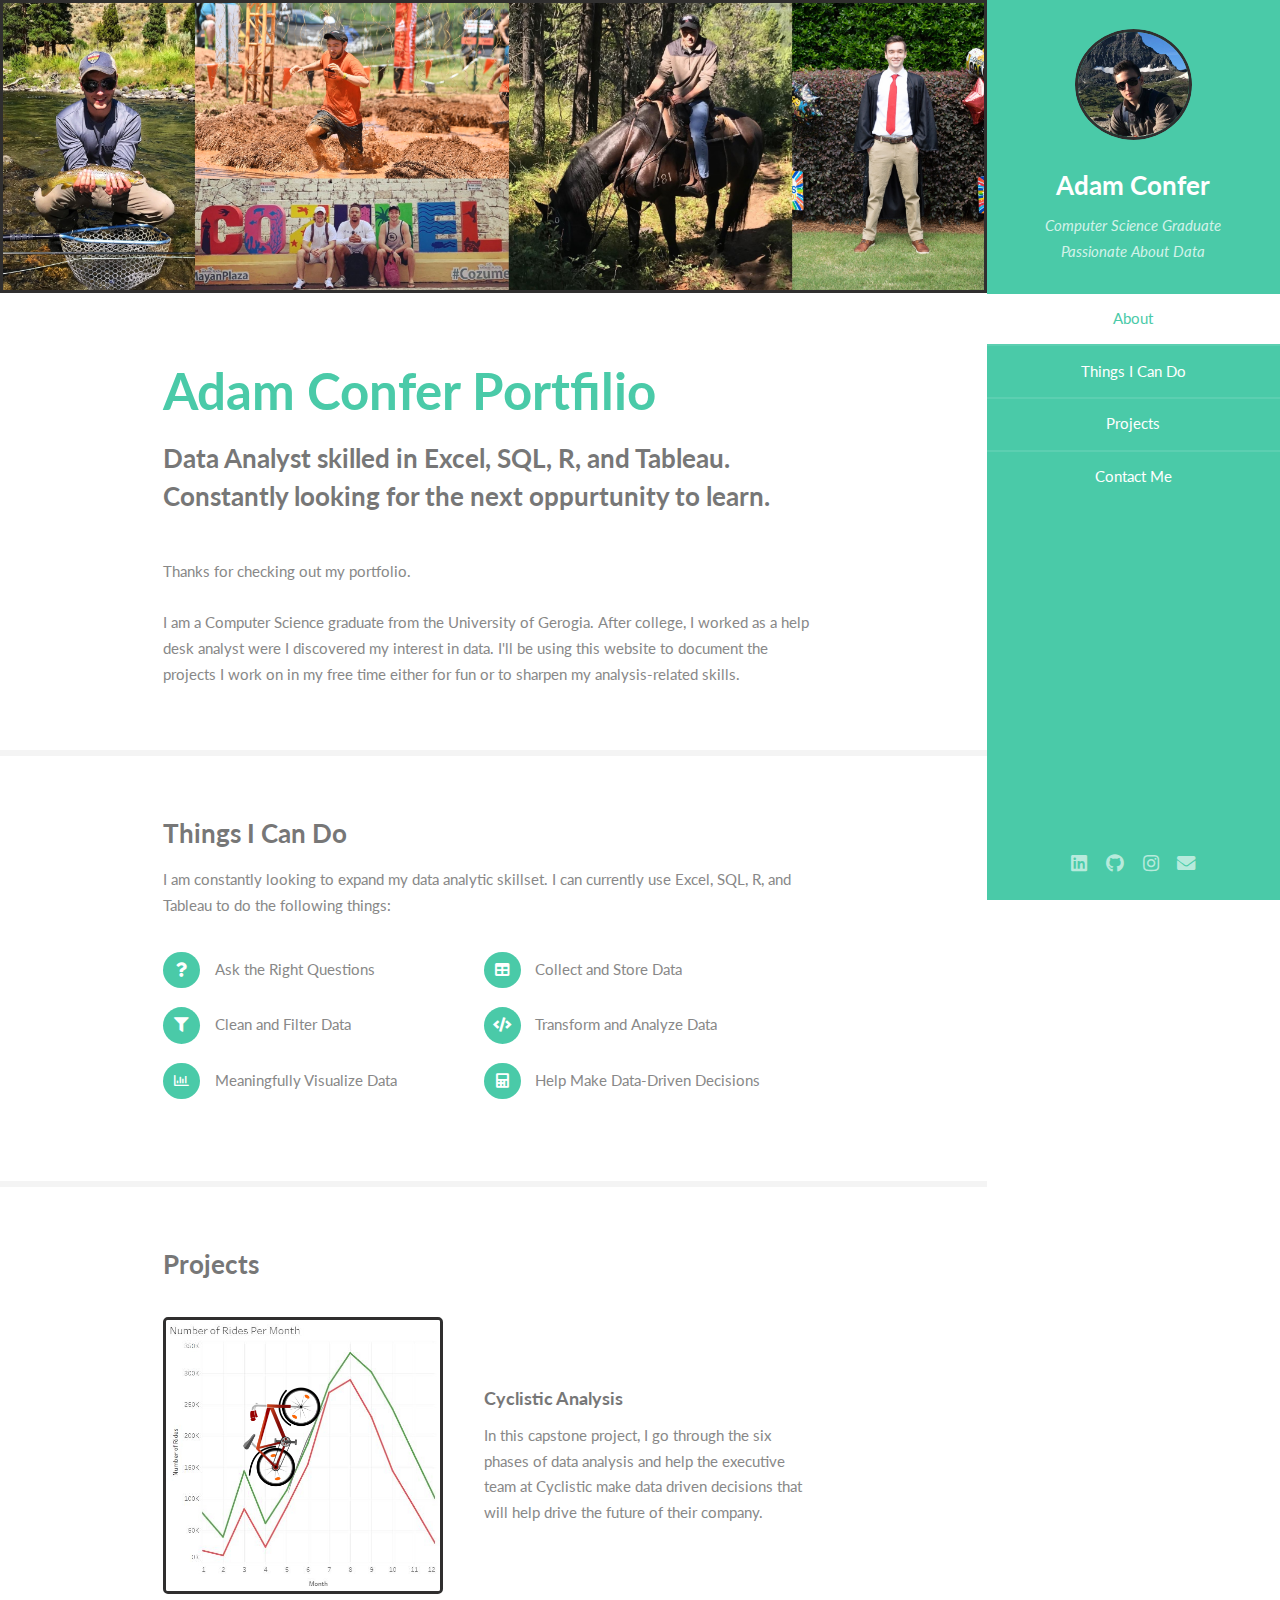
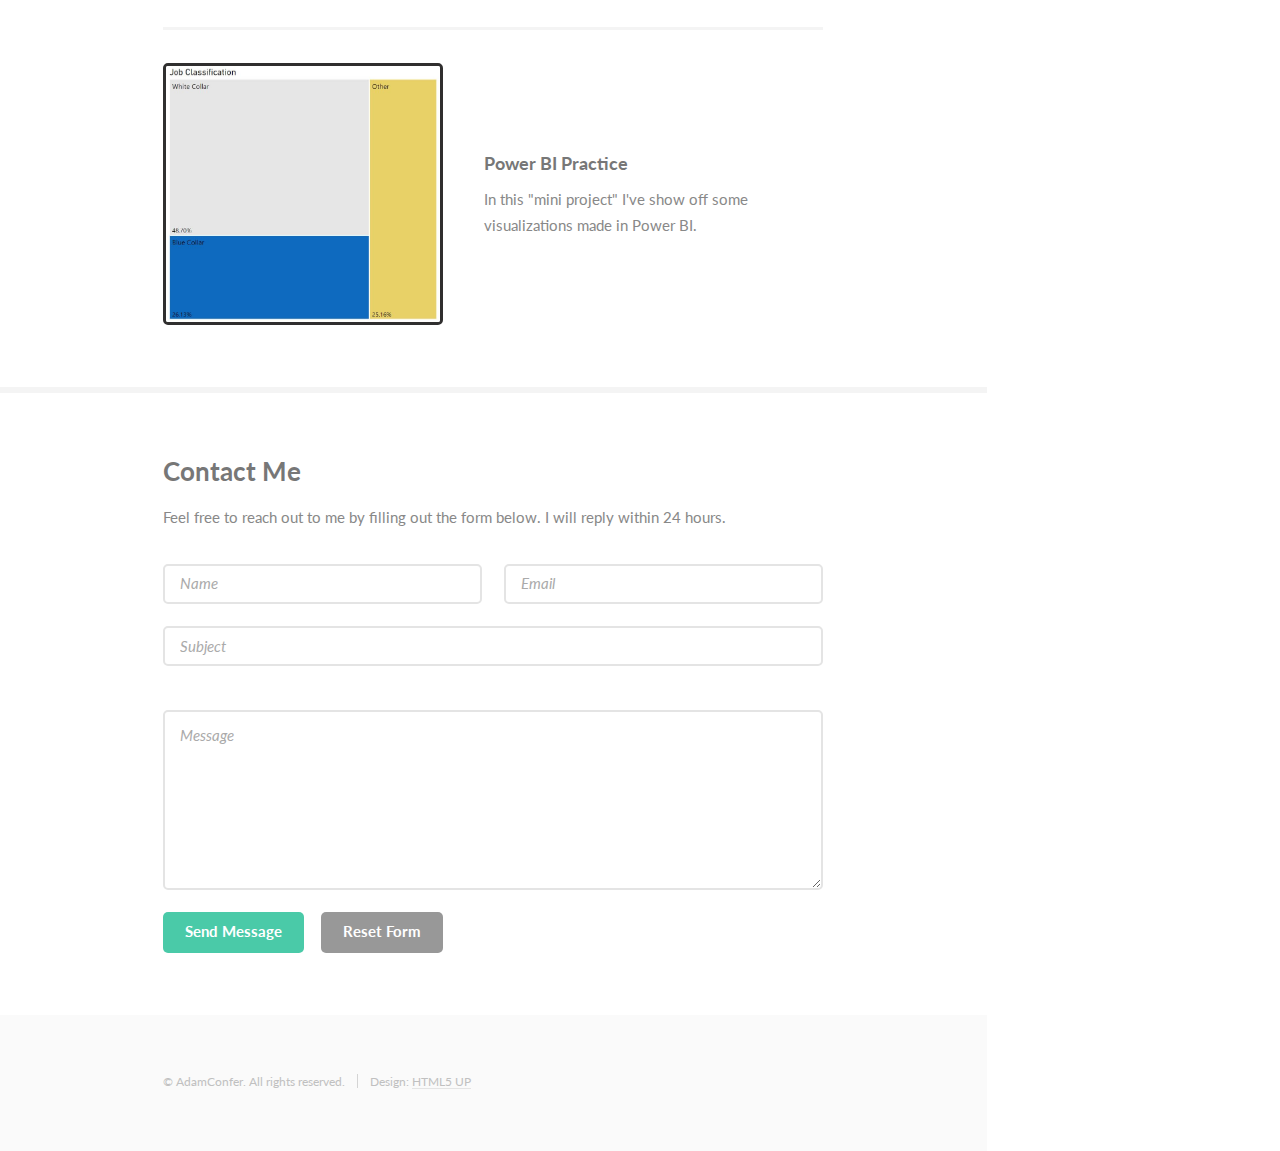
==== commit f588b7a3: "Added Power BI Practice page" ====
--- a/index.html
+++ b/index.html
@@ -94,6 +94,15 @@
 													future of their company.</p>
 											</div>
 										</article>
+
+										<article>
+											<a href="power_bi_ex.html" class="image"><img src="images/power_bi.jpg" alt="" /></a>
+											<div class="inner">
+												<h4><a href="power_bi_ex.html" ">Power BI Practice</a></h4>												
+												<p>In this "mini project" I've show off some visualizations made in Power BI.</p>
+											</div>
+										</article>
+										
 										
 										<!-- Template for later project additions
 										<article>
